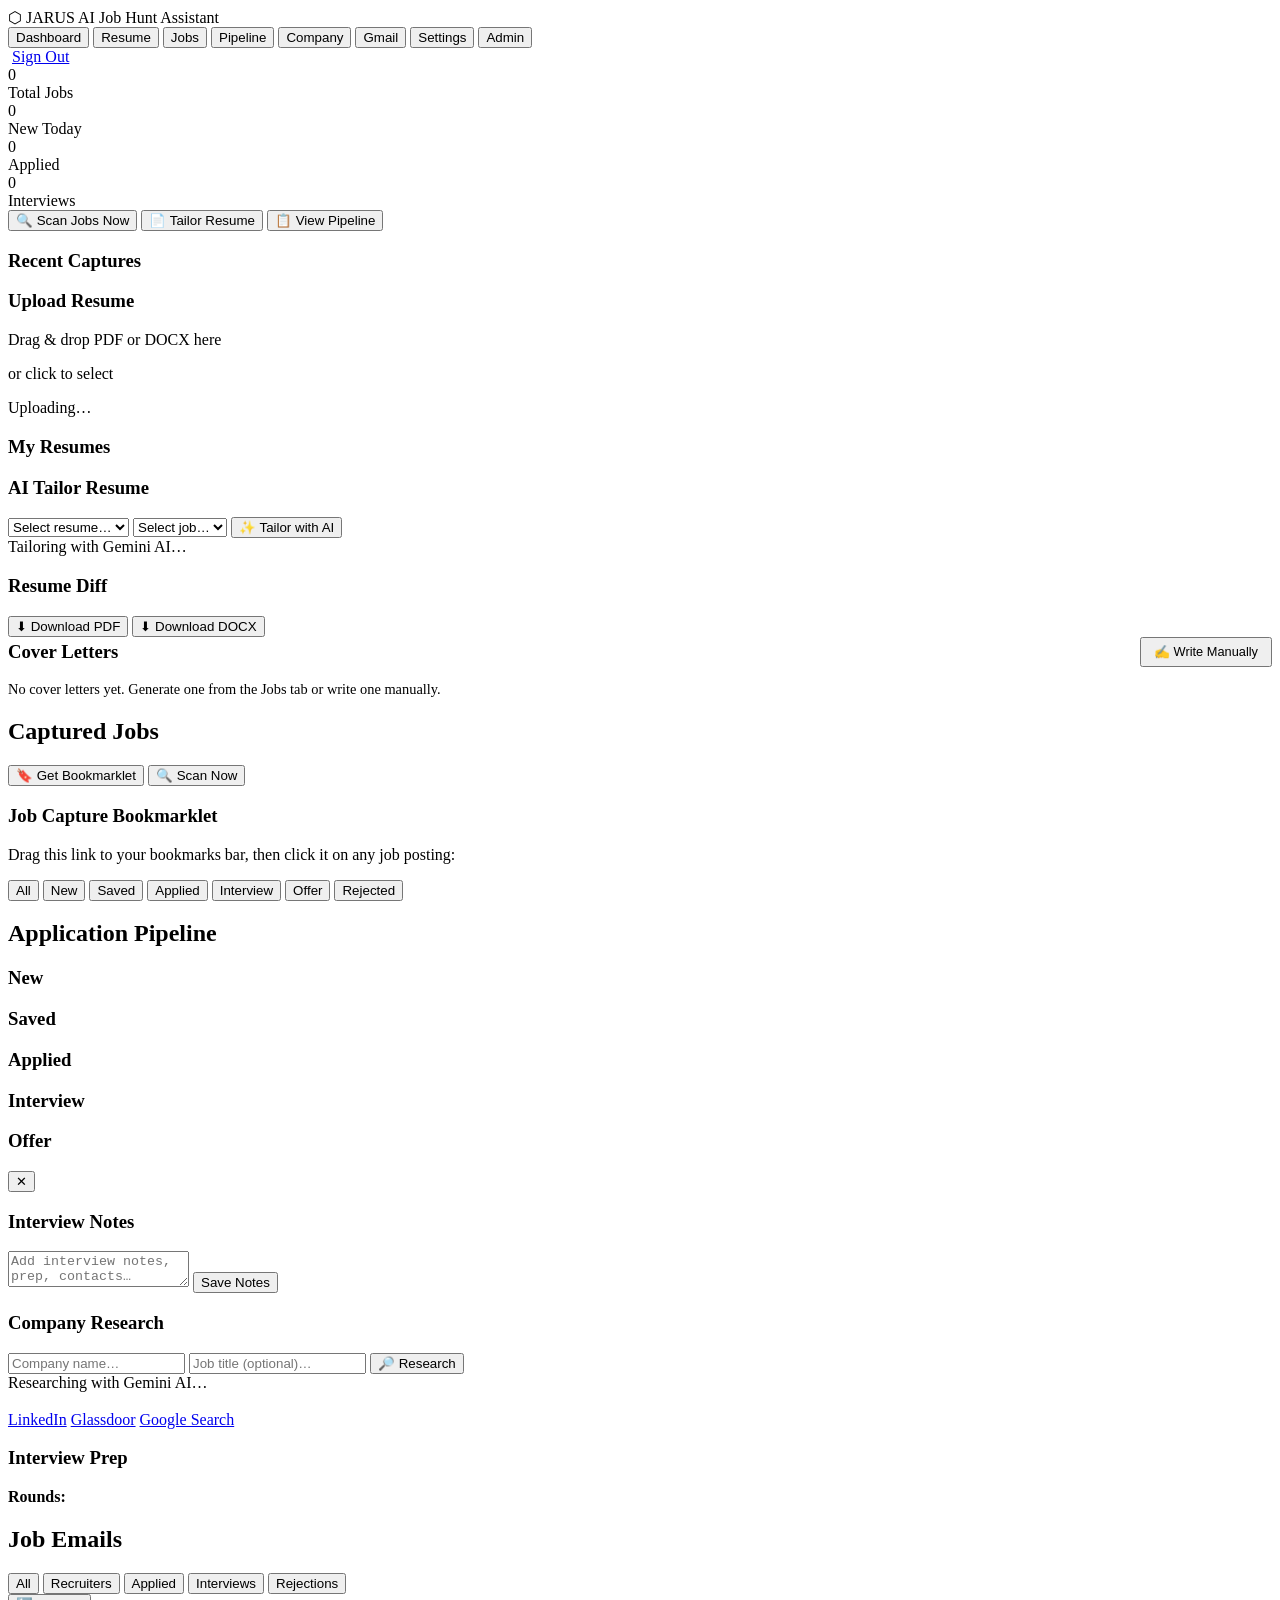
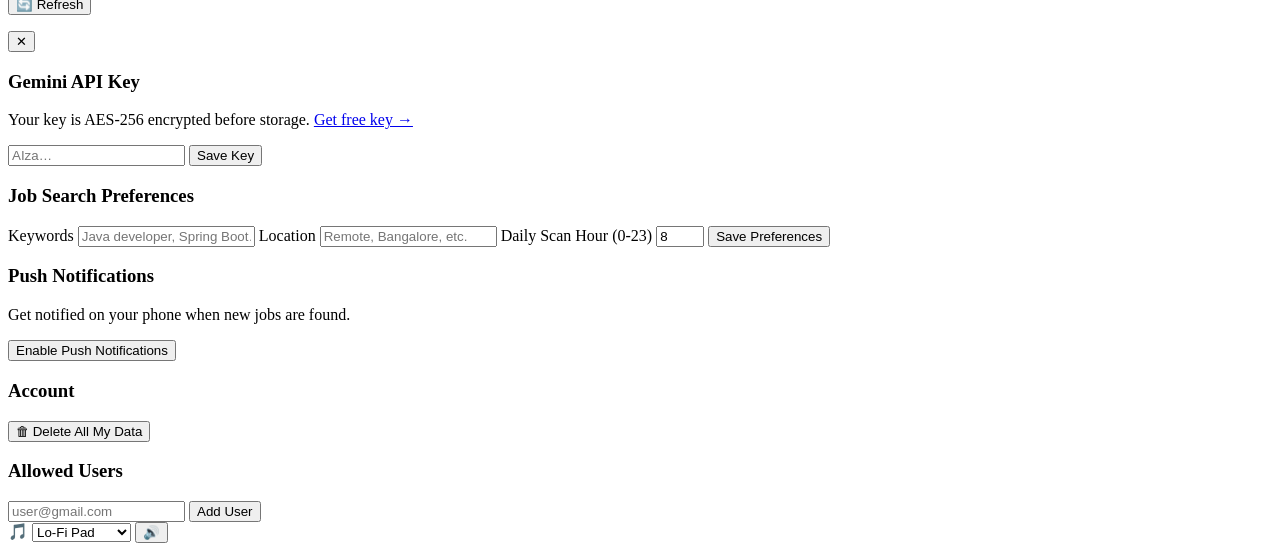
==== jarvis-ai/src/main/resources/static/index.html @ 55d123bb "feat: cover letter write/view/delete, Gemini key validation, admin user list, ambient music player" ====
<!DOCTYPE html>
<html lang="en">
<head>
  <meta charset="UTF-8"/>
  <meta name="viewport" content="width=device-width, initial-scale=1.0"/>
  <title>JARUS — AI Job Hunt Assistant</title>
  <link rel="manifest" href="/manifest.json"/>
  <link rel="stylesheet" href="/css/jarus.css"/>
  <meta name="theme-color" content="#060d1a"/>
</head>
<body>
  <header class="hud-header">
    <div class="brand">
      <span class="brand-icon">⬡</span>
      <span class="brand-name">JARUS</span>
      <span class="brand-sub">AI Job Hunt Assistant</span>
    </div>
    <nav class="tab-nav" id="tabNav">
      <button class="tab-btn active" data-tab="dashboard">Dashboard</button>
      <button class="tab-btn" data-tab="resume">Resume</button>
      <button class="tab-btn" data-tab="jobs">Jobs</button>
      <button class="tab-btn" data-tab="pipeline">Pipeline</button>
      <button class="tab-btn" data-tab="company">Company</button>
      <button class="tab-btn" data-tab="email">Gmail</button>
      <button class="tab-btn" data-tab="settings">Settings</button>
      <button class="tab-btn admin-only hidden" data-tab="admin">Admin</button>
    </nav>
    <div class="user-info" id="userInfo">
      <img id="userAvatar" src="" alt="" class="avatar"/>
      <span id="userName"></span>
      <a href="/logout" class="logout-btn">Sign Out</a>
    </div>
  </header>

  <main class="main-content">

    <!-- DASHBOARD TAB -->
    <section id="tab-dashboard" class="tab-panel active">
      <div class="stats-row">
        <div class="stat-card" id="statTotal"><div class="stat-num" id="numTotal">0</div><div class="stat-label">Total Jobs</div></div>
        <div class="stat-card accent" id="statNew"><div class="stat-num" id="numNew">0</div><div class="stat-label">New Today</div></div>
        <div class="stat-card" id="statApplied"><div class="stat-num" id="numApplied">0</div><div class="stat-label">Applied</div></div>
        <div class="stat-card" id="statInterview"><div class="stat-num" id="numInterview">0</div><div class="stat-label">Interviews</div></div>
      </div>
      <div class="dashboard-actions">
        <button class="btn-primary" onclick="App.scanJobs()">🔍 Scan Jobs Now</button>
        <button class="btn-secondary" onclick="App.switchTab('resume')">📄 Tailor Resume</button>
        <button class="btn-secondary" onclick="App.switchTab('pipeline')">📋 View Pipeline</button>
      </div>
      <div id="recentJobs" class="card">
        <h3>Recent Captures</h3>
        <div id="recentJobsList" class="job-list"></div>
      </div>
      <div id="scanResult" class="alert hidden"></div>
    </section>

    <!-- RESUME TAB -->
    <section id="tab-resume" class="tab-panel hidden">
      <div class="two-col">
        <div class="col">
          <div class="card">
            <h3>Upload Resume</h3>
            <div id="dropzone" class="dropzone">
              <p>Drag & drop PDF or DOCX here</p>
              <p class="hint">or click to select</p>
              <input type="file" id="resumeFile" accept=".pdf,.docx" hidden/>
            </div>
            <div id="uploadProgress" class="hidden">Uploading…</div>
          </div>
          <div class="card" id="resumeListCard">
            <h3>My Resumes</h3>
            <div id="resumeList"></div>
          </div>
        </div>
        <div class="col">
          <div class="card" id="tailorCard">
            <h3>AI Tailor Resume</h3>
            <select id="tailorResumeSelect" class="select-input"><option value="">Select resume…</option></select>
            <select id="tailorJobSelect" class="select-input"><option value="">Select job…</option></select>
            <button class="btn-primary" onclick="Resume.tailor()">✨ Tailor with AI</button>
            <div id="tailorProgress" class="hidden">Tailoring with Gemini AI…</div>
          </div>
          <div id="diffView" class="card hidden">
            <h3>Resume Diff</h3>
            <div id="diffContent"></div>
            <div class="download-row">
              <button class="btn-secondary" onclick="Resume.download('pdf')">⬇ Download PDF</button>
              <button class="btn-secondary" onclick="Resume.download('docx')">⬇ Download DOCX</button>
            </div>
          </div>
          <div class="card" id="coverLetterCard">
            <div style="display:flex;justify-content:space-between;align-items:center;margin-bottom:.75rem">
              <h3 style="margin:0">Cover Letters</h3>
              <button class="btn-secondary" style="font-size:.8rem;padding:.35rem .75rem" onclick="Resume.writeCoverLetter()">✍ Write Manually</button>
            </div>
            <div id="coverLetterList"><p style="color:var(--text-muted);font-size:.9rem">No cover letters yet. Generate one from the Jobs tab or write one manually.</p></div>
          </div>
        </div>
      </div>
    </section>

    <!-- JOBS TAB -->
    <section id="tab-jobs" class="tab-panel hidden">
      <div class="jobs-header">
        <h2>Captured Jobs</h2>
        <div class="jobs-actions">
          <button class="btn-primary" onclick="Jobs.showBookmarklet()">🔖 Get Bookmarklet</button>
          <button class="btn-secondary" onclick="App.scanJobs()">🔍 Scan Now</button>
        </div>
      </div>
      <div id="bookmarkletPanel" class="card hidden">
        <h3>Job Capture Bookmarklet</h3>
        <p>Drag this link to your bookmarks bar, then click it on any job posting:</p>
        <div id="bookmarkletCode" class="code-block"></div>
      </div>
      <div class="filter-row">
        <button class="filter-btn active" data-filter="ALL">All</button>
        <button class="filter-btn" data-filter="NEW">New</button>
        <button class="filter-btn" data-filter="SAVED">Saved</button>
        <button class="filter-btn" data-filter="APPLIED">Applied</button>
        <button class="filter-btn" data-filter="INTERVIEW">Interview</button>
        <button class="filter-btn" data-filter="OFFER">Offer</button>
        <button class="filter-btn" data-filter="REJECTED">Rejected</button>
      </div>
      <div id="jobGrid" class="job-grid"></div>
    </section>

    <!-- PIPELINE TAB -->
    <section id="tab-pipeline" class="tab-panel hidden">
      <h2>Application Pipeline</h2>
      <div class="kanban-board" id="kanbanBoard">
        <div class="kanban-col" data-status="NEW"><h3>New</h3><div class="kanban-cards" id="col-NEW"></div></div>
        <div class="kanban-col" data-status="SAVED"><h3>Saved</h3><div class="kanban-cards" id="col-SAVED"></div></div>
        <div class="kanban-col" data-status="APPLIED"><h3>Applied</h3><div class="kanban-cards" id="col-APPLIED"></div></div>
        <div class="kanban-col" data-status="INTERVIEW"><h3>Interview</h3><div class="kanban-cards" id="col-INTERVIEW"></div></div>
        <div class="kanban-col" data-status="OFFER"><h3>Offer</h3><div class="kanban-cards" id="col-OFFER"></div></div>
      </div>
      <div id="notesPanel" class="side-panel hidden">
        <button class="close-btn" onclick="Pipeline.closeNotes()">✕</button>
        <h3 id="notesPanelTitle">Interview Notes</h3>
        <textarea id="notesTextarea" class="notes-input" placeholder="Add interview notes, prep, contacts…"></textarea>
        <button class="btn-primary" onclick="Pipeline.saveNotes()">Save Notes</button>
      </div>
    </section>

    <!-- COMPANY TAB -->
    <section id="tab-company" class="tab-panel hidden">
      <div class="card">
        <h3>Company Research</h3>
        <div class="input-row">
          <input id="companyInput" type="text" class="text-input" placeholder="Company name…"/>
          <input id="companyJobTitle" type="text" class="text-input" placeholder="Job title (optional)…"/>
          <button class="btn-primary" onclick="Company.research()">🔎 Research</button>
        </div>
        <div id="companyProgress" class="hidden">Researching with Gemini AI…</div>
      </div>
      <div id="companyResult" class="hidden">
        <div class="card"><h3 id="companyName"></h3><p id="companyOverview"></p>
          <div class="link-row">
            <a id="linkedInLink" href="#" target="_blank" class="ext-link">LinkedIn</a>
            <a id="glassdoorLink" href="#" target="_blank" class="ext-link">Glassdoor</a>
            <a id="googleLink" href="#" target="_blank" class="ext-link">Google Search</a>
          </div>
        </div>
        <div class="card">
          <h3>Interview Prep</h3>
          <p><strong>Rounds:</strong> <span id="interviewRounds"></span></p>
          <ul id="interviewQuestions" class="question-list"></ul>
          <div class="tips-box"><p id="interviewTips"></p></div>
        </div>
      </div>
    </section>

    <!-- EMAIL TAB -->
    <section id="tab-email" class="tab-panel hidden">
      <h2>Job Emails</h2>
      <div class="filter-row">
        <button class="filter-btn active" data-filter="ALL">All</button>
        <button class="filter-btn" data-filter="RECRUITER">Recruiters</button>
        <button class="filter-btn" data-filter="APPLIED">Applied</button>
        <button class="filter-btn" data-filter="INTERVIEW">Interviews</button>
        <button class="filter-btn" data-filter="REJECTION">Rejections</button>
      </div>
      <button class="btn-secondary" style="margin-bottom:1rem" onclick="Email.load()">🔄 Refresh</button>
      <div id="emailList" class="email-list"></div>
      <div id="threadPanel" class="side-panel hidden">
        <button class="close-btn" onclick="Email.closeThread()">✕</button>
        <h3 id="threadSubject"></h3>
        <div id="threadMessages"></div>
      </div>
    </section>

    <!-- SETTINGS TAB -->
    <section id="tab-settings" class="tab-panel hidden">
      <div class="two-col">
        <div class="col">
          <div class="card">
            <h3>Gemini API Key</h3>
            <p class="hint">Your key is AES-256 encrypted before storage. <a href="https://ai.google.dev/" target="_blank">Get free key →</a></p>
            <input type="password" id="geminiKeyInput" class="text-input" placeholder="AIza…"/>
            <button class="btn-primary" onclick="Settings.saveKey()">Save Key</button>
            <span id="keyStatus" class="key-status"></span>
          </div>
          <div class="card">
            <h3>Job Search Preferences</h3>
            <label>Keywords</label>
            <input type="text" id="jobKeywords" class="text-input" placeholder="Java developer, Spring Boot…"/>
            <label>Location</label>
            <input type="text" id="jobLocation" class="text-input" placeholder="Remote, Bangalore, etc."/>
            <label>Daily Scan Hour (0-23)</label>
            <input type="number" id="scanHour" class="text-input" min="0" max="23" value="8"/>
            <button class="btn-primary" onclick="Settings.save()">Save Preferences</button>
          </div>
        </div>
        <div class="col">
          <div class="card">
            <h3>Push Notifications</h3>
            <p class="hint">Get notified on your phone when new jobs are found.</p>
            <button class="btn-secondary" onclick="Settings.subscribePush()">Enable Push Notifications</button>
            <span id="pushStatus"></span>
          </div>
          <div class="card danger-zone">
            <h3>Account</h3>
            <button class="btn-danger" onclick="Settings.deleteAccount()">🗑 Delete All My Data</button>
          </div>
        </div>
      </div>
    </section>

    <!-- ADMIN TAB -->
    <section id="tab-admin" class="tab-panel hidden">
      <div class="card">
        <h3>Allowed Users</h3>
        <div class="input-row">
          <input type="email" id="newUserEmail" class="text-input" placeholder="user@gmail.com"/>
          <button class="btn-primary" onclick="Admin.addUser()">Add User</button>
        </div>
        <div id="adminUserList"></div>
      </div>
    </section>

  </main>

  <!-- Music Player Widget -->
  <div id="musicWidget" class="music-widget hidden" aria-label="Ambient music controls">
    <span class="music-label">🎵</span>
    <select id="musicTrackSel" title="Select ambient track">
      <option value="lofi">Lo&#x2011;Fi Pad</option>
      <option value="drone">Focus Drone</option>
      <option value="rain">Rain</option>
    </select>
    <button id="musicMuteBtn" title="Mute/unmute">🔊</button>
  </div>

  <script src="/js/main.js?v=3"></script>
  <script src="/js/resume.js?v=3"></script>
  <script src="/js/jobs.js?v=3"></script>
  <script src="/js/pipeline.js?v=3"></script>
  <script src="/js/email.js?v=3"></script>
  <script src="/js/settings.js?v=3"></script>
  <script src="/js/music.js?v=3"></script>
</body>
</html>
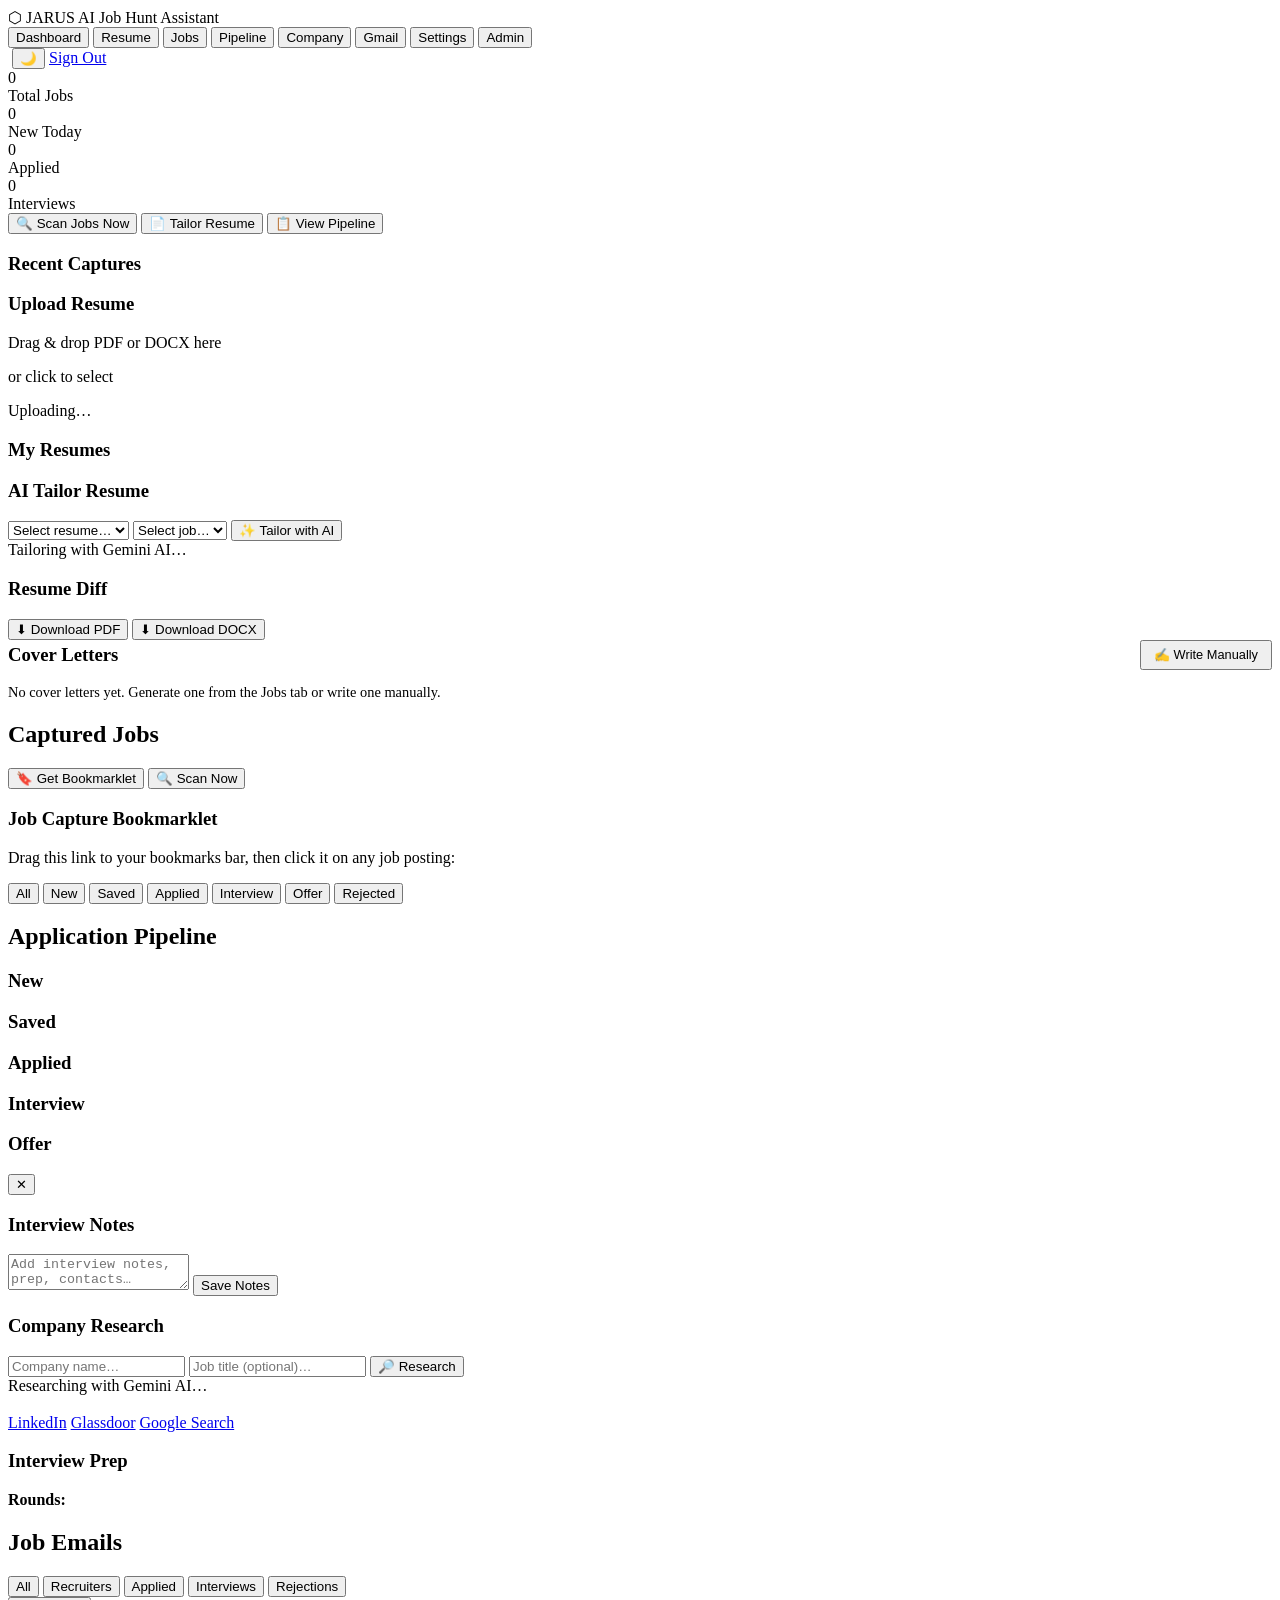
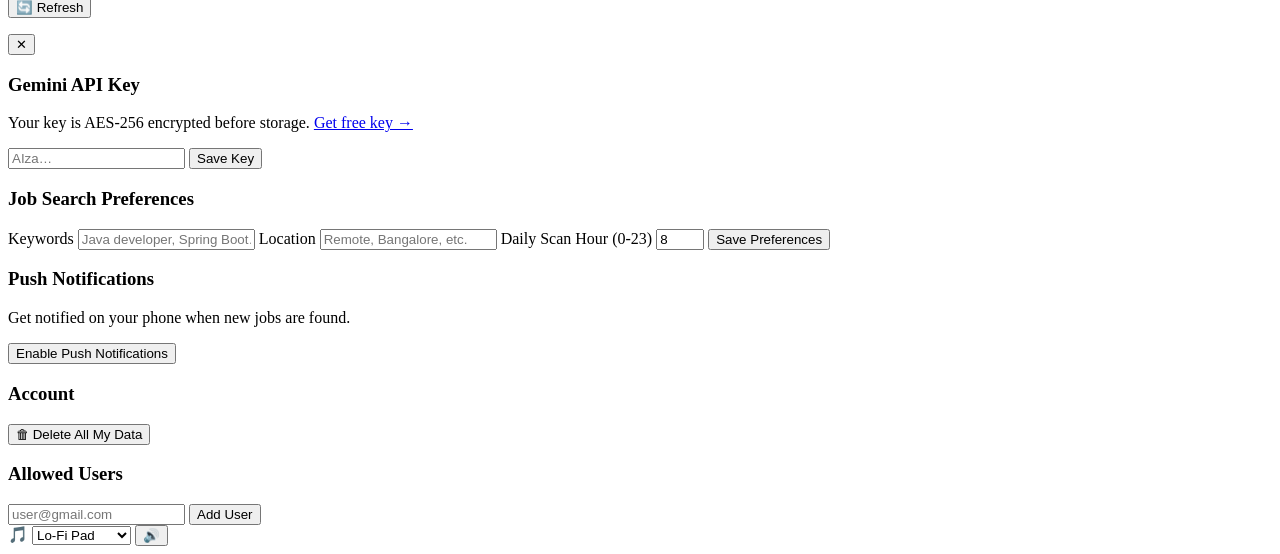
==== commit 9c46e814: "feat: add light/dark theme toggle; regenerate docs PDF with UI button reference (Section 8)" ====
--- a/jarvis-ai/src/main/resources/static/index.html
+++ b/jarvis-ai/src/main/resources/static/index.html
@@ -28,6 +28,7 @@
     <div class="user-info" id="userInfo">
       <img id="userAvatar" src="" alt="" class="avatar"/>
       <span id="userName"></span>
+      <button id="themeToggleBtn" class="theme-toggle-btn" onclick="Theme.toggle()" title="Toggle light / dark mode">🌙</button>
       <a href="/logout" class="logout-btn">Sign Out</a>
     </div>
   </header>
@@ -252,12 +253,12 @@
     <button id="musicMuteBtn" title="Mute/unmute">🔊</button>
   </div>
 
-  <script src="/js/main.js?v=3"></script>
-  <script src="/js/resume.js?v=3"></script>
-  <script src="/js/jobs.js?v=3"></script>
-  <script src="/js/pipeline.js?v=3"></script>
-  <script src="/js/email.js?v=3"></script>
-  <script src="/js/settings.js?v=3"></script>
-  <script src="/js/music.js?v=3"></script>
+  <script src="/js/main.js?v=4"></script>
+  <script src="/js/resume.js?v=4"></script>
+  <script src="/js/jobs.js?v=4"></script>
+  <script src="/js/pipeline.js?v=4"></script>
+  <script src="/js/email.js?v=4"></script>
+  <script src="/js/settings.js?v=4"></script>
+  <script src="/js/music.js?v=4"></script>
 </body>
 </html>
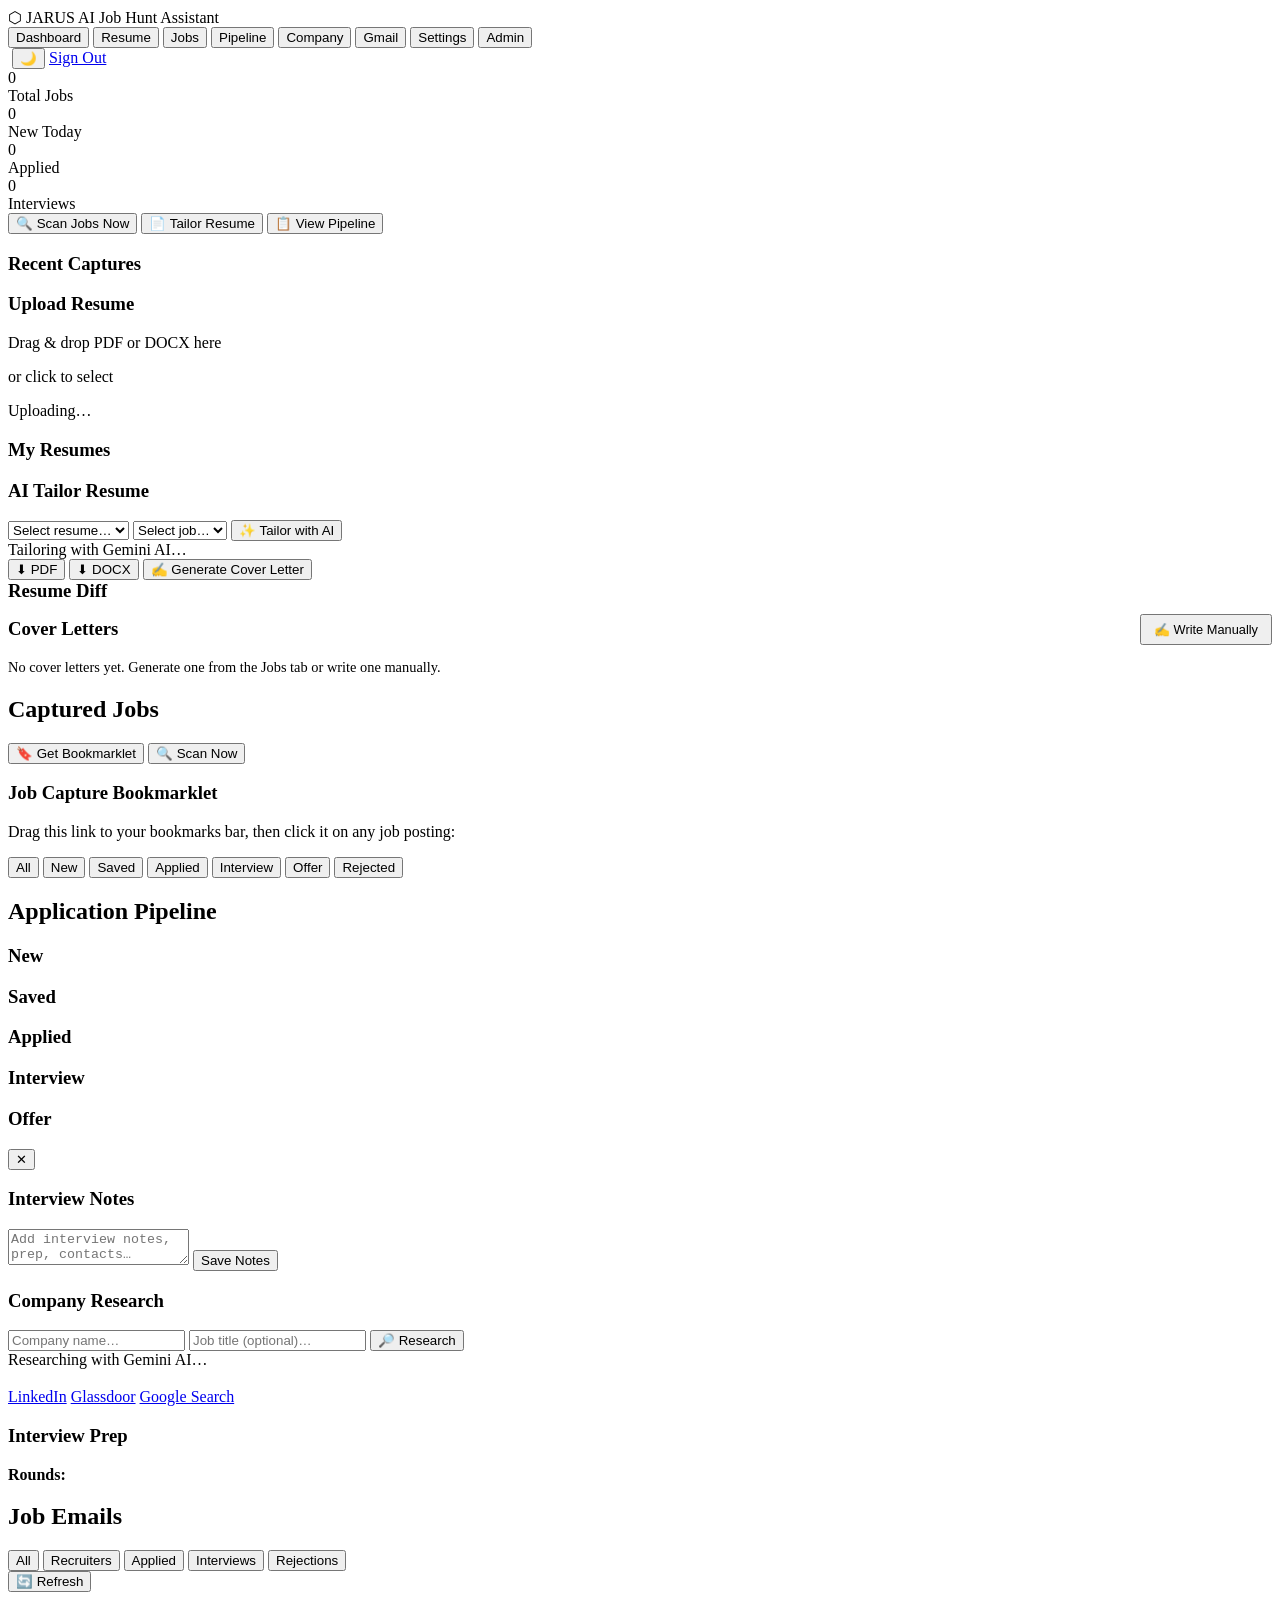
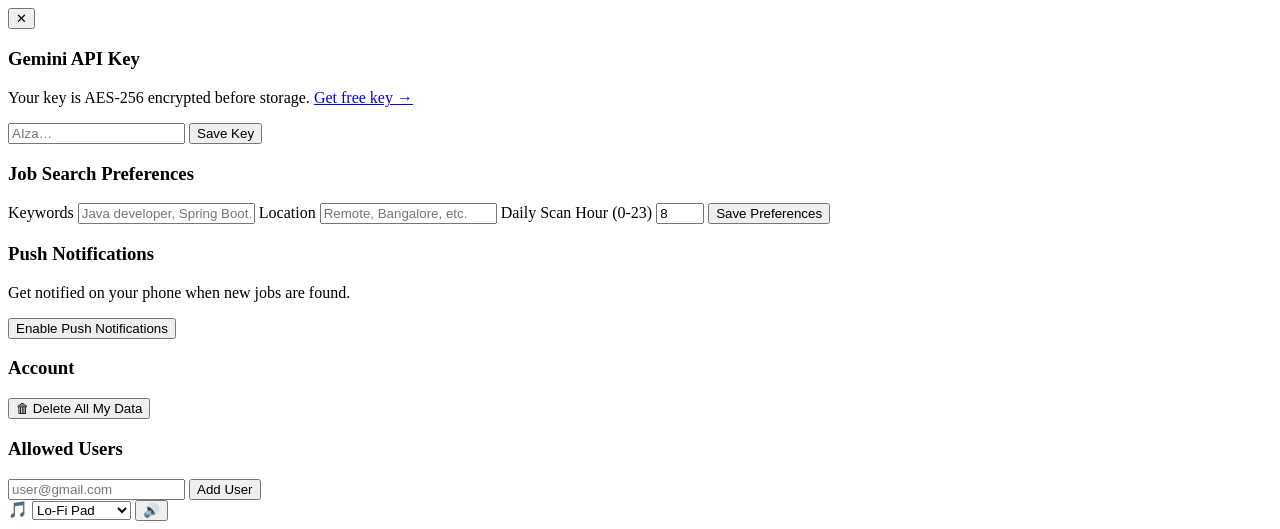
==== commit 32f5d7ce: "feat: improve tailor resume UX — spinner, summary, score bar, collapsible diff, generate cover lette" ====
--- a/jarvis-ai/src/main/resources/static/index.html
+++ b/jarvis-ai/src/main/resources/static/index.html
@@ -79,15 +79,26 @@
             <select id="tailorResumeSelect" class="select-input"><option value="">Select resume…</option></select>
             <select id="tailorJobSelect" class="select-input"><option value="">Select job…</option></select>
             <button class="btn-primary" onclick="Resume.tailor()">✨ Tailor with AI</button>
-            <div id="tailorProgress" class="hidden">Tailoring with Gemini AI…</div>
+            <div id="tailorProgress" class="tailor-progress hidden">
+              <span class="tailor-spinner"></span>
+              <span id="tailorProgressMsg">Tailoring with Gemini AI…</span>
+            </div>
+          </div>
+          <div id="tailorSummary" class="card hidden">
+            <div id="tailorScoreBar"></div>
+            <div id="tailorChangesList"></div>
+            <div class="download-row">
+              <button class="btn-secondary" onclick="Resume.download('pdf')">⬇ PDF</button>
+              <button class="btn-secondary" onclick="Resume.download('docx')">⬇ DOCX</button>
+              <button class="btn-primary" id="genCoverFromTailor" onclick="Resume.genCoverFromTailor()" style="margin-left:auto">✍ Generate Cover Letter</button>
+            </div>
           </div>
           <div id="diffView" class="card hidden">
-            <h3>Resume Diff</h3>
+            <div style="display:flex;justify-content:space-between;align-items:center;margin-bottom:.75rem">
+              <h3 style="margin:0">Resume Diff</h3>
+              <span id="diffCount" class="badge" style="background:var(--accent-glow);color:var(--accent);border:1px solid var(--accent-border);padding:.15rem .55rem;border-radius:4px;font-size:.78rem"></span>
+            </div>
             <div id="diffContent"></div>
-            <div class="download-row">
-              <button class="btn-secondary" onclick="Resume.download('pdf')">⬇ Download PDF</button>
-              <button class="btn-secondary" onclick="Resume.download('docx')">⬇ Download DOCX</button>
-            </div>
           </div>
           <div class="card" id="coverLetterCard">
             <div style="display:flex;justify-content:space-between;align-items:center;margin-bottom:.75rem">
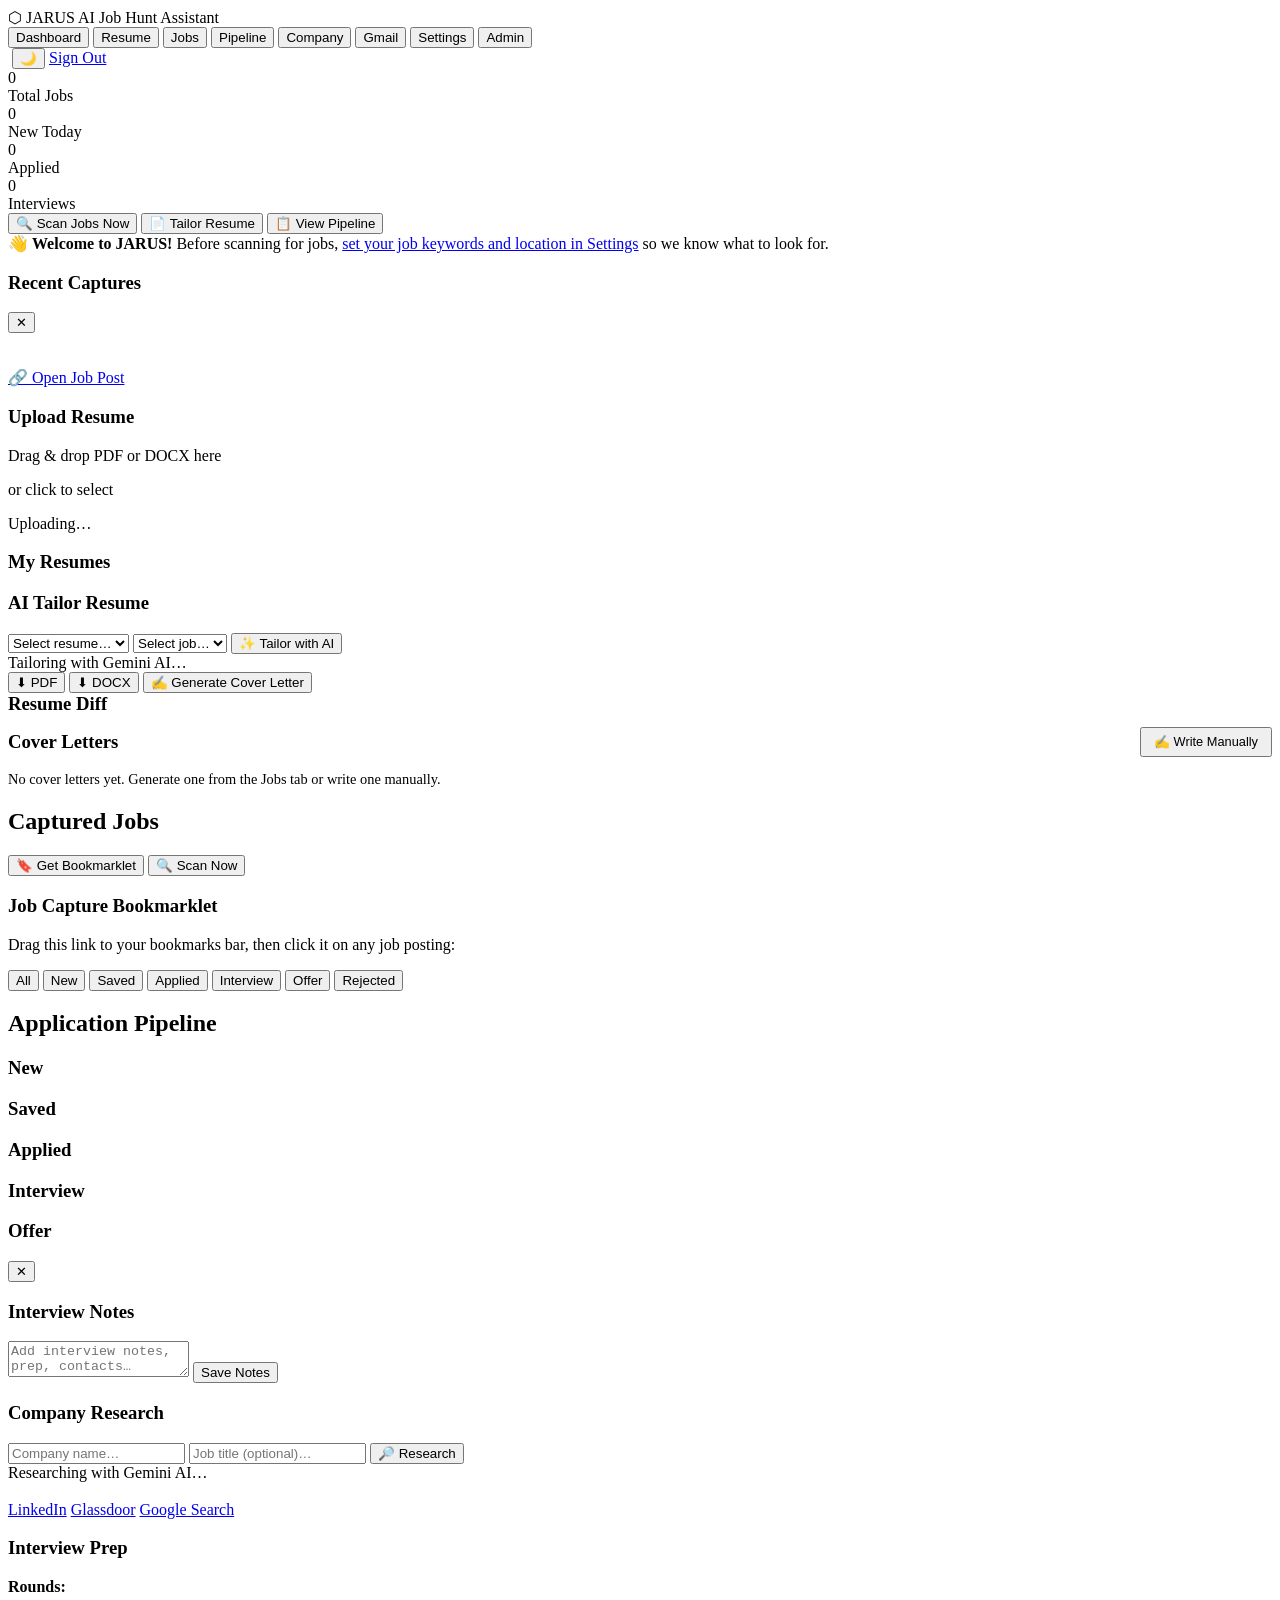
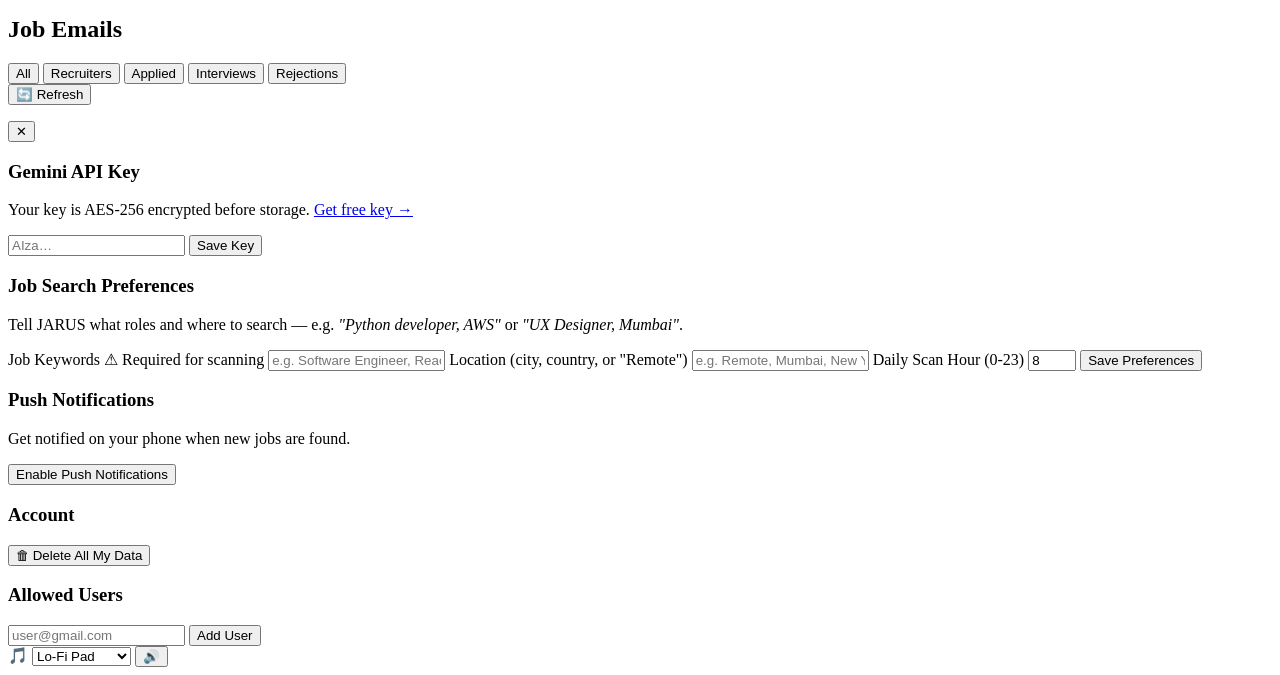
==== commit 5882860b: "feat: clickable job cards with detail panel + smart Scan Now (onboarding banner, redirect to Setting" ====
--- a/jarvis-ai/src/main/resources/static/index.html
+++ b/jarvis-ai/src/main/resources/static/index.html
@@ -48,11 +48,24 @@
         <button class="btn-secondary" onclick="App.switchTab('resume')">📄 Tailor Resume</button>
         <button class="btn-secondary" onclick="App.switchTab('pipeline')">📋 View Pipeline</button>
       </div>
+      <div id="scanResult" class="scan-toast hidden"></div>
+      <!-- Onboarding banner: shown only when user has no keywords configured -->
+      <div id="setupBanner" class="setup-banner hidden">
+        👋 <strong>Welcome to JARUS!</strong> Before scanning for jobs, <a href="#" onclick="App.switchTab('settings');return false;">set your job keywords and location in Settings</a> so we know what to look for.
+      </div>
       <div id="recentJobs" class="card">
         <h3>Recent Captures</h3>
         <div id="recentJobsList" class="job-list"></div>
       </div>
-      <div id="scanResult" class="alert hidden"></div>
+      <!-- Job detail side panel -->
+      <div id="jobDetailPanel" class="side-panel hidden">
+        <button class="close-btn" onclick="App.closeJobDetail()">✕</button>
+        <h3 id="jdTitle" style="margin-bottom:.25rem"></h3>
+        <div id="jdMeta" style="font-size:.85rem;color:var(--text-muted);margin-bottom:.75rem"></div>
+        <div id="jdSkills" style="margin-bottom:.75rem"></div>
+        <div id="jdDesc" style="font-size:.88rem;line-height:1.6;white-space:pre-wrap;max-height:55vh;overflow-y:auto"></div>
+        <a id="jdLink" href="#" target="_blank" rel="noopener" class="btn-primary" style="display:inline-block;margin-top:1rem">🔗 Open Job Post</a>
+      </div>
     </section>
 
     <!-- RESUME TAB -->
@@ -215,10 +228,11 @@
           </div>
           <div class="card">
             <h3>Job Search Preferences</h3>
-            <label>Keywords</label>
-            <input type="text" id="jobKeywords" class="text-input" placeholder="Java developer, Spring Boot…"/>
-            <label>Location</label>
-            <input type="text" id="jobLocation" class="text-input" placeholder="Remote, Bangalore, etc."/>
+            <p class="hint">Tell JARUS what roles and where to search — e.g. <em>"Python developer, AWS"</em> or <em>"UX Designer, Mumbai"</em>.</p>
+            <label>Job Keywords <span id="kwRequired" class="setup-required hidden">⚠ Required for scanning</span></label>
+            <input type="text" id="jobKeywords" class="text-input" placeholder="e.g. Software Engineer, React, Node.js…"/>
+            <label>Location <span class="hint">(city, country, or "Remote")</span></label>
+            <input type="text" id="jobLocation" class="text-input" placeholder="e.g. Remote, Mumbai, New York…"/>
             <label>Daily Scan Hour (0-23)</label>
             <input type="number" id="scanHour" class="text-input" min="0" max="23" value="8"/>
             <button class="btn-primary" onclick="Settings.save()">Save Preferences</button>
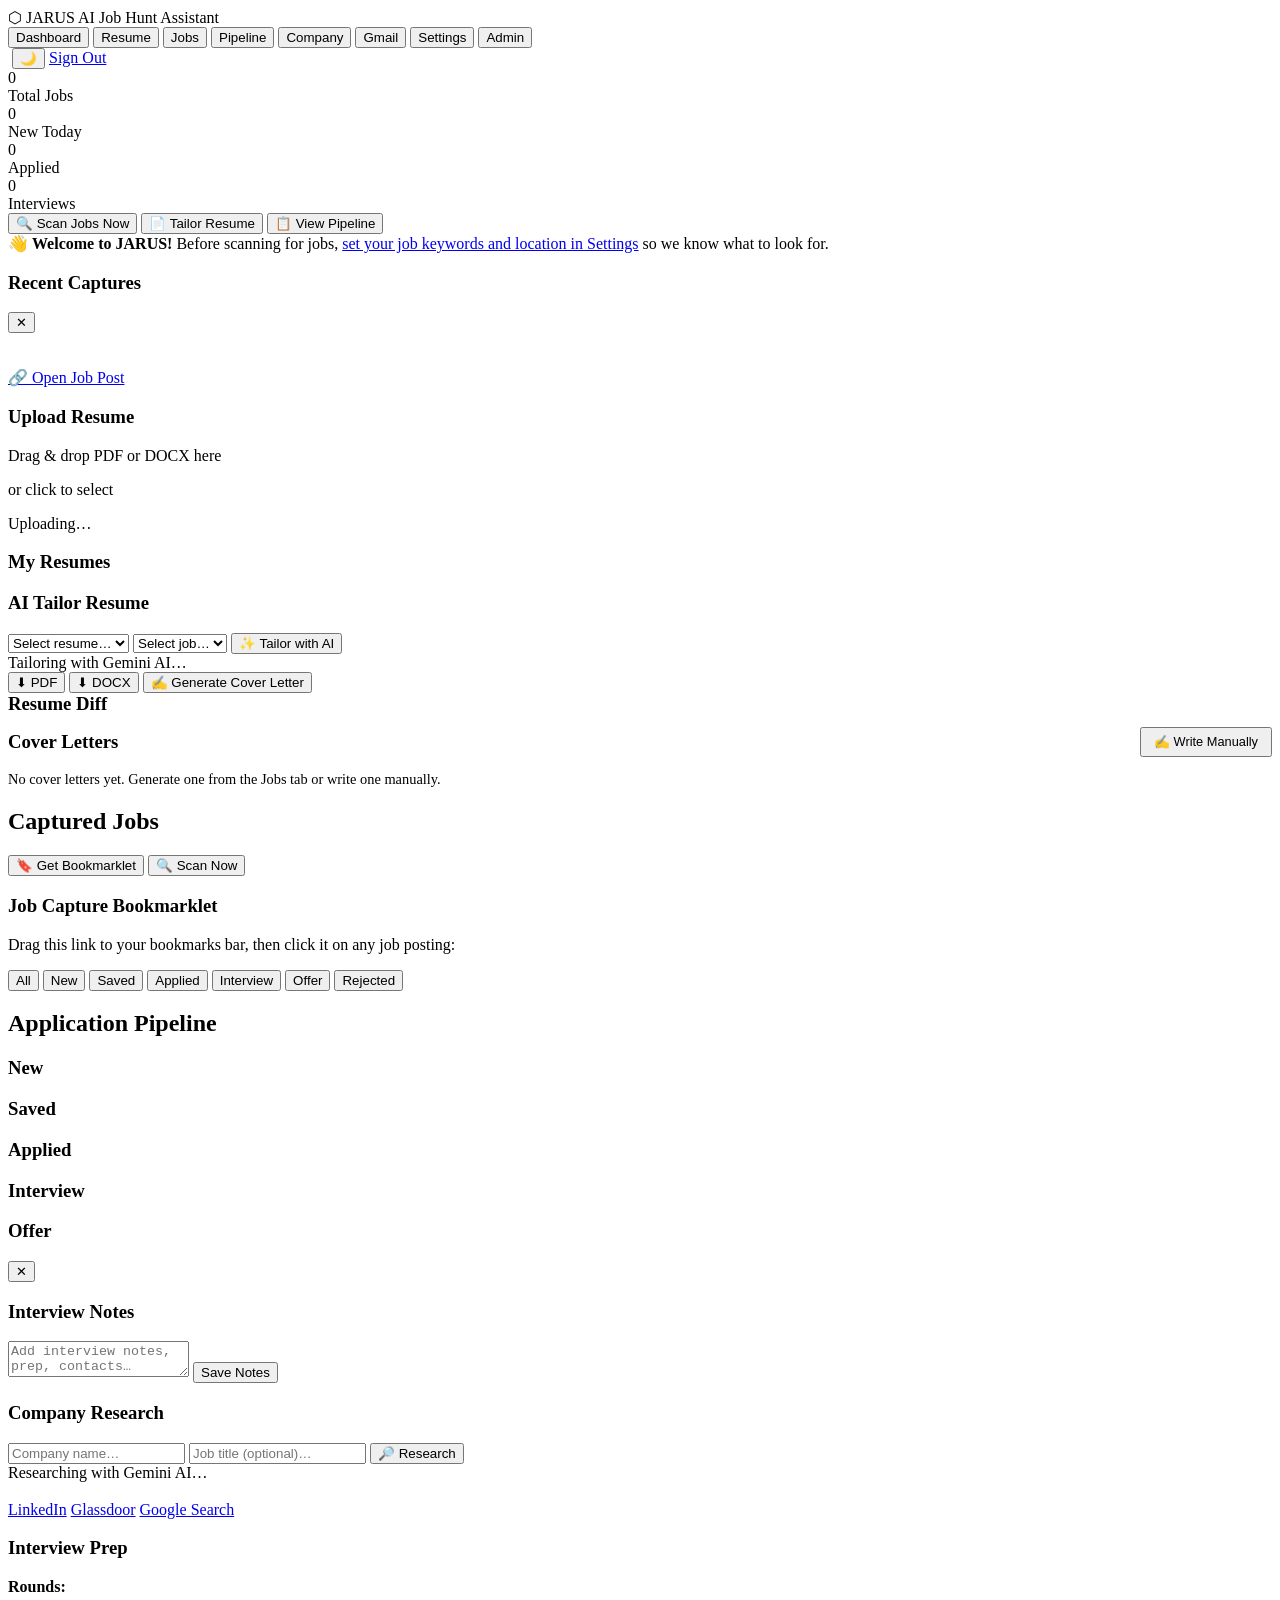
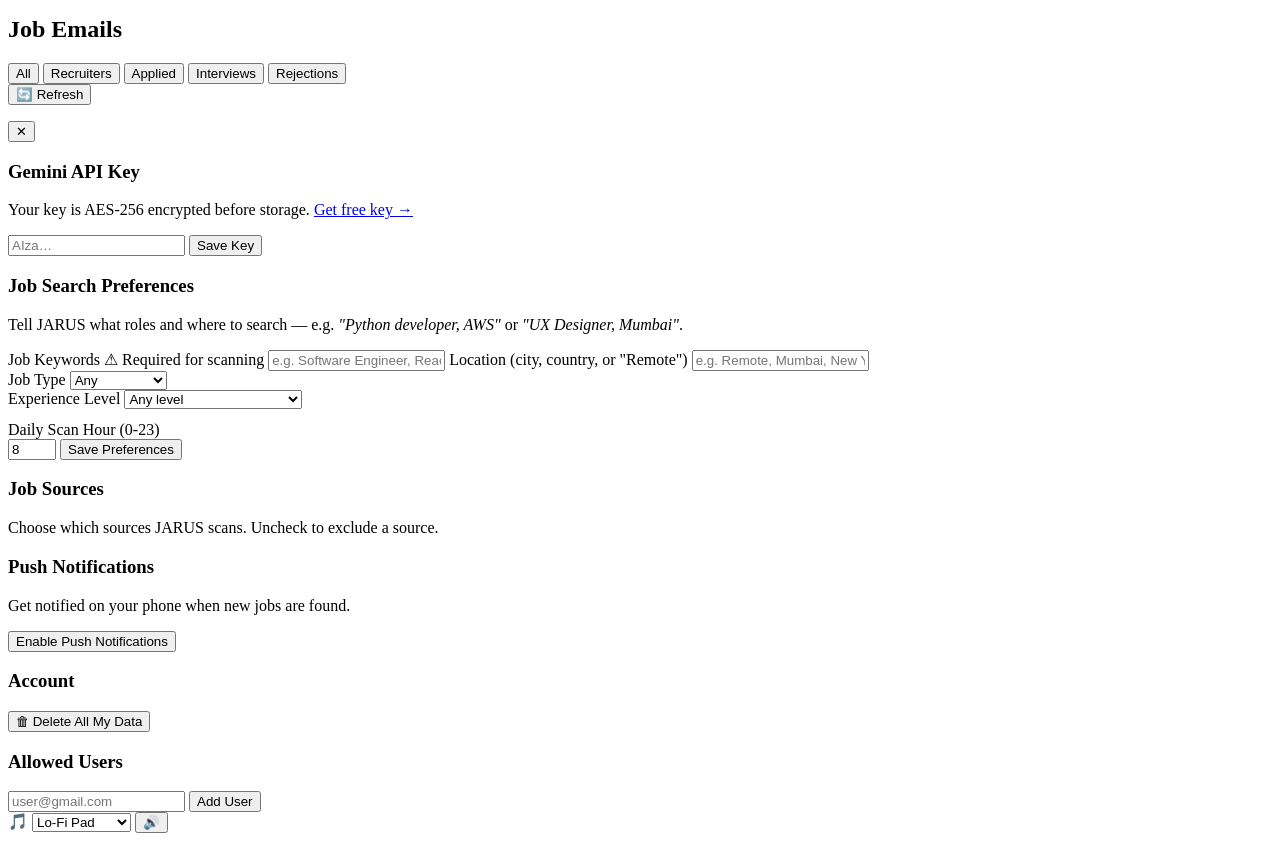
==== commit d9c505de: "feat: configurable job scan - job type, experience level, per-user sources; add Remotive, TheMuse, G" ====
--- a/jarvis-ai/src/main/resources/static/index.html
+++ b/jarvis-ai/src/main/resources/static/index.html
@@ -233,9 +233,36 @@
             <input type="text" id="jobKeywords" class="text-input" placeholder="e.g. Software Engineer, React, Node.js…"/>
             <label>Location <span class="hint">(city, country, or "Remote")</span></label>
             <input type="text" id="jobLocation" class="text-input" placeholder="e.g. Remote, Mumbai, New York…"/>
-            <label>Daily Scan Hour (0-23)</label>
+            <div class="prefs-row">
+              <div class="prefs-col">
+                <label>Job Type</label>
+                <select id="jobType" class="select-input">
+                  <option value="ANY">Any</option>
+                  <option value="REMOTE">Remote only</option>
+                  <option value="HYBRID">Hybrid only</option>
+                  <option value="ONSITE">On-site only</option>
+                </select>
+              </div>
+              <div class="prefs-col">
+                <label>Experience Level</label>
+                <select id="experienceLevel" class="select-input">
+                  <option value="ANY">Any level</option>
+                  <option value="ENTRY">Entry / Fresher (0-2 yrs)</option>
+                  <option value="MID">Mid-level (2-5 yrs)</option>
+                  <option value="SENIOR">Senior (5+ yrs)</option>
+                  <option value="LEAD">Lead / Principal / Manager</option>
+                </select>
+              </div>
+            </div>
+            <label style="margin-top:.75rem;display:block">Daily Scan Hour (0-23)</label>
             <input type="number" id="scanHour" class="text-input" min="0" max="23" value="8"/>
             <button class="btn-primary" onclick="Settings.save()">Save Preferences</button>
+          </div>
+          <div class="card">
+            <h3>Job Sources</h3>
+            <p class="hint">Choose which sources JARUS scans. Uncheck to exclude a source.</p>
+            <div id="sourcesChecklist" class="sources-list"></div>
+            <p id="sourcesNote" class="hint" style="margin-top:.5rem"></p>
           </div>
         </div>
         <div class="col">
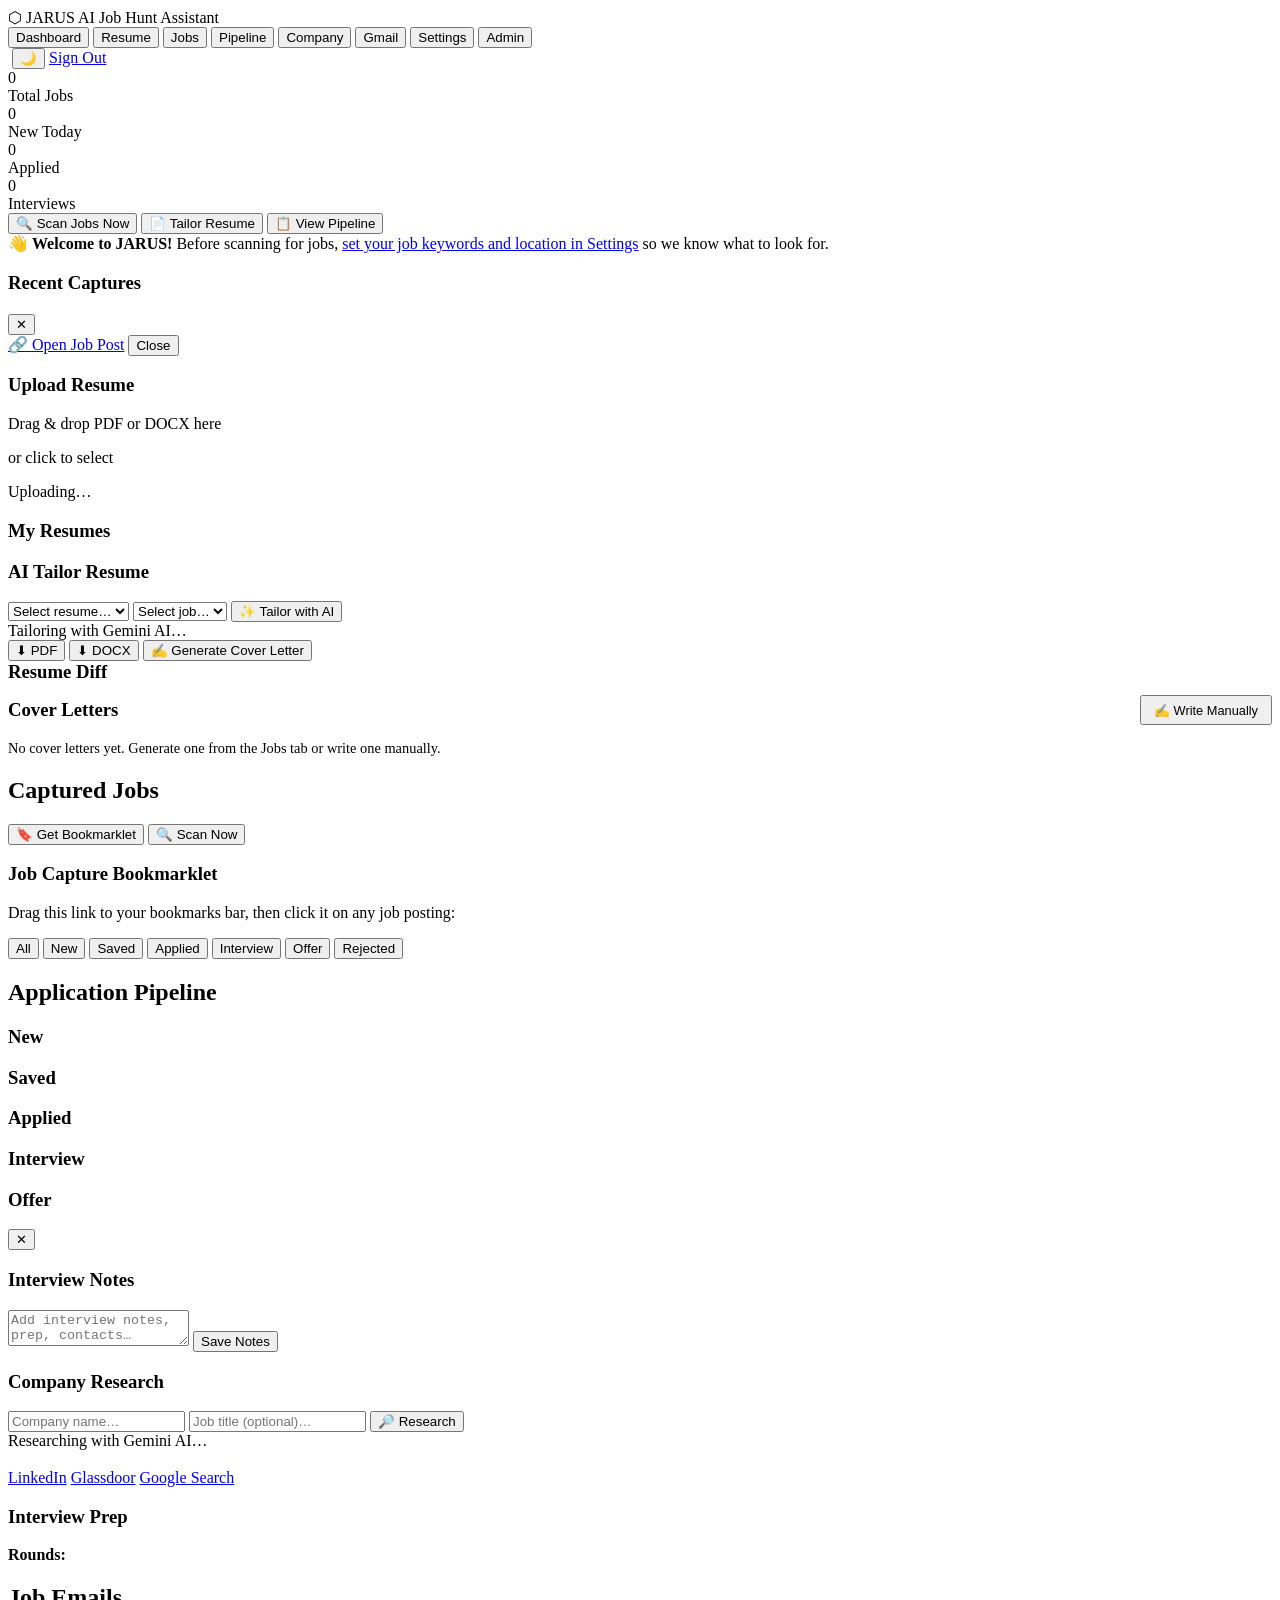
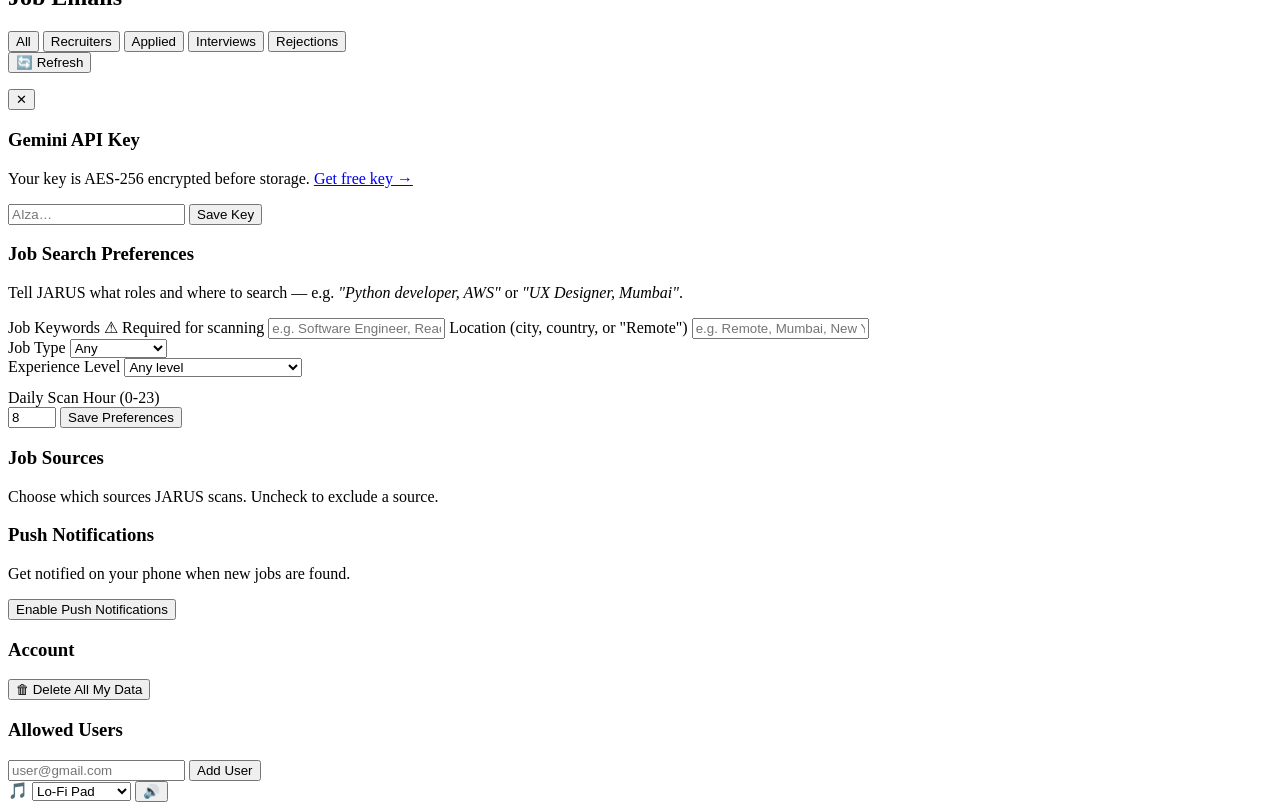
==== commit c966b6fb: "feat: job detail full-screen modal with formatted HTML description (sections + bullets)" ====
--- a/jarvis-ai/src/main/resources/static/index.html
+++ b/jarvis-ai/src/main/resources/static/index.html
@@ -57,14 +57,25 @@
         <h3>Recent Captures</h3>
         <div id="recentJobsList" class="job-list"></div>
       </div>
-      <!-- Job detail side panel -->
-      <div id="jobDetailPanel" class="side-panel hidden">
-        <button class="close-btn" onclick="App.closeJobDetail()">✕</button>
-        <h3 id="jdTitle" style="margin-bottom:.25rem"></h3>
-        <div id="jdMeta" style="font-size:.85rem;color:var(--text-muted);margin-bottom:.75rem"></div>
-        <div id="jdSkills" style="margin-bottom:.75rem"></div>
-        <div id="jdDesc" style="font-size:.88rem;line-height:1.6;white-space:pre-wrap;max-height:55vh;overflow-y:auto"></div>
-        <a id="jdLink" href="#" target="_blank" rel="noopener" class="btn-primary" style="display:inline-block;margin-top:1rem">🔗 Open Job Post</a>
+      <!-- Job detail modal -->
+      <div id="jobModal" class="job-modal-overlay hidden" onclick="if(event.target===this)App.closeJobDetail()">
+        <div class="job-modal-box">
+          <div class="job-modal-header">
+            <div>
+              <h2 id="jdTitle" class="job-modal-title"></h2>
+              <div id="jdMeta" class="job-modal-meta"></div>
+            </div>
+            <button class="job-modal-close" onclick="App.closeJobDetail()">✕</button>
+          </div>
+          <div id="jdSkills" class="job-modal-skills"></div>
+          <div class="job-modal-body">
+            <div id="jdDesc" class="job-modal-desc"></div>
+          </div>
+          <div class="job-modal-footer">
+            <a id="jdLink" href="#" target="_blank" rel="noopener" class="btn-primary">🔗 Open Job Post</a>
+            <button class="btn-secondary" onclick="App.closeJobDetail()">Close</button>
+          </div>
+        </div>
       </div>
     </section>
 
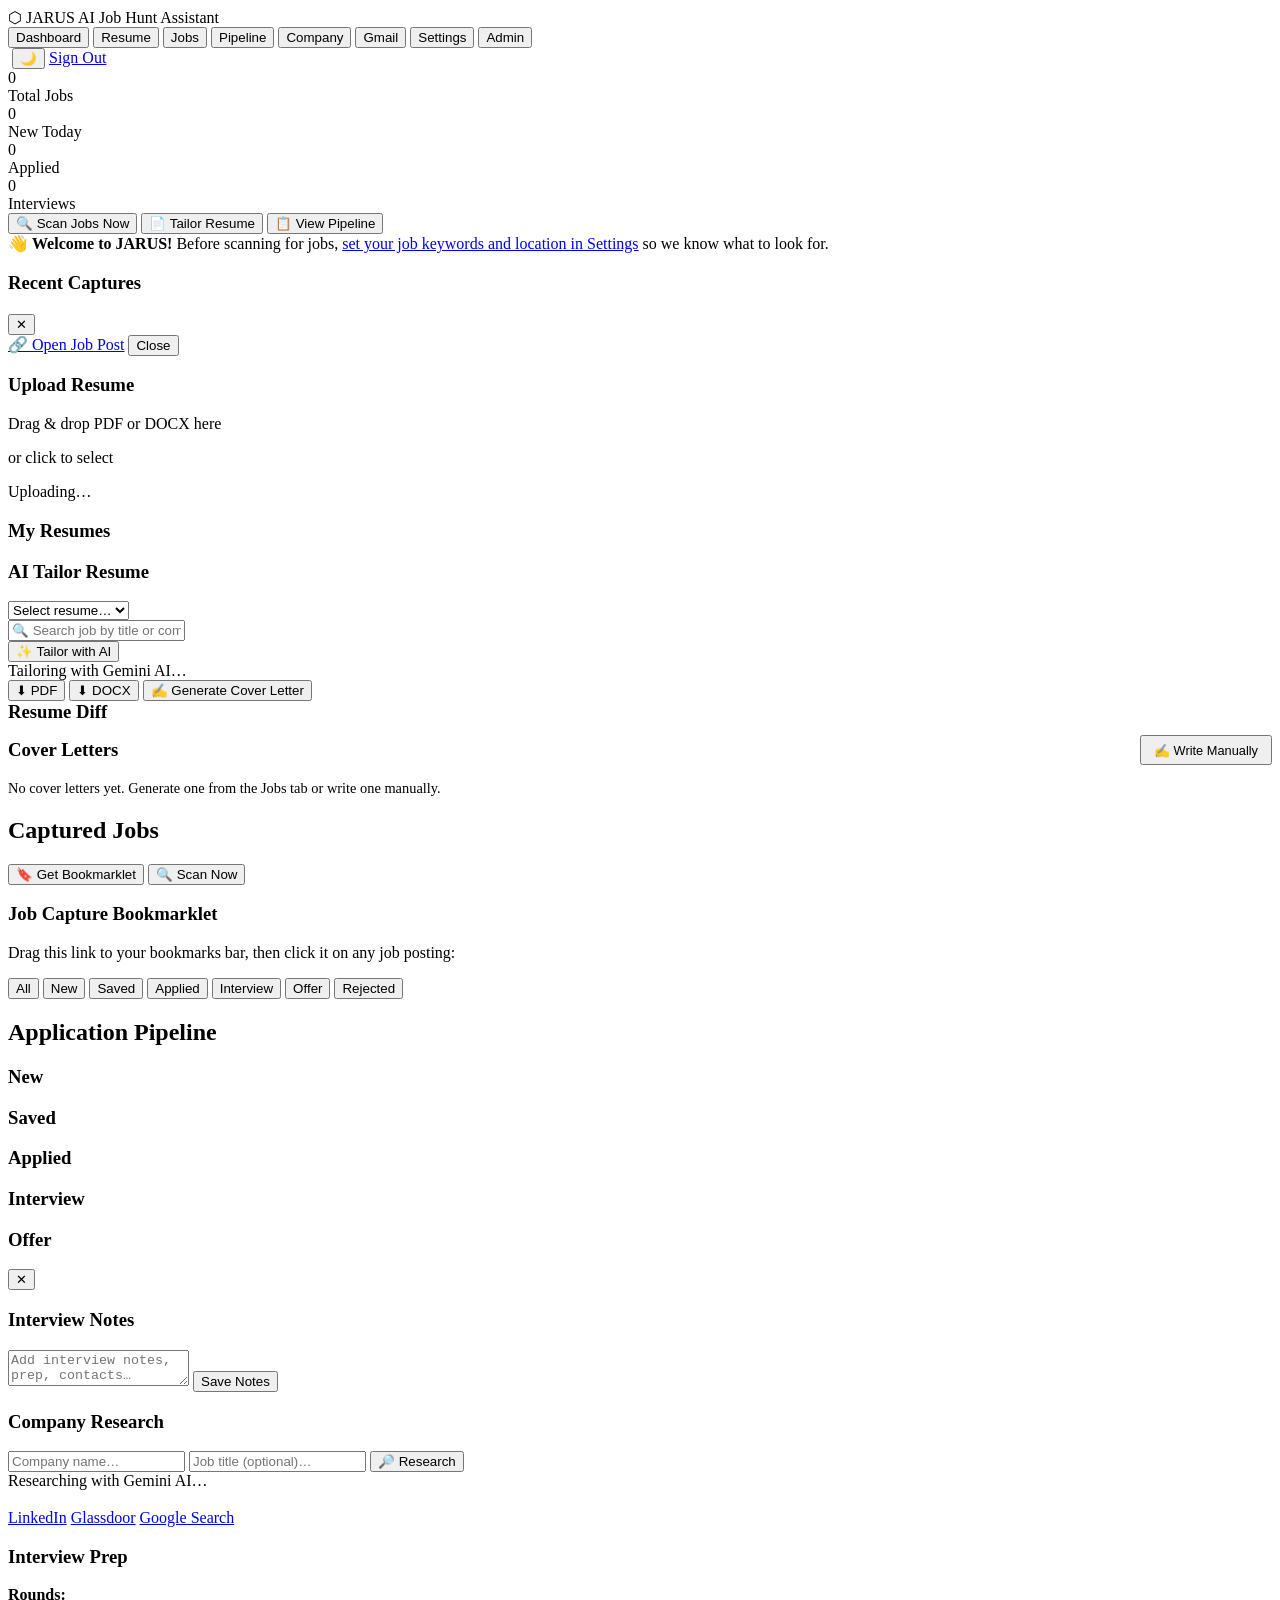
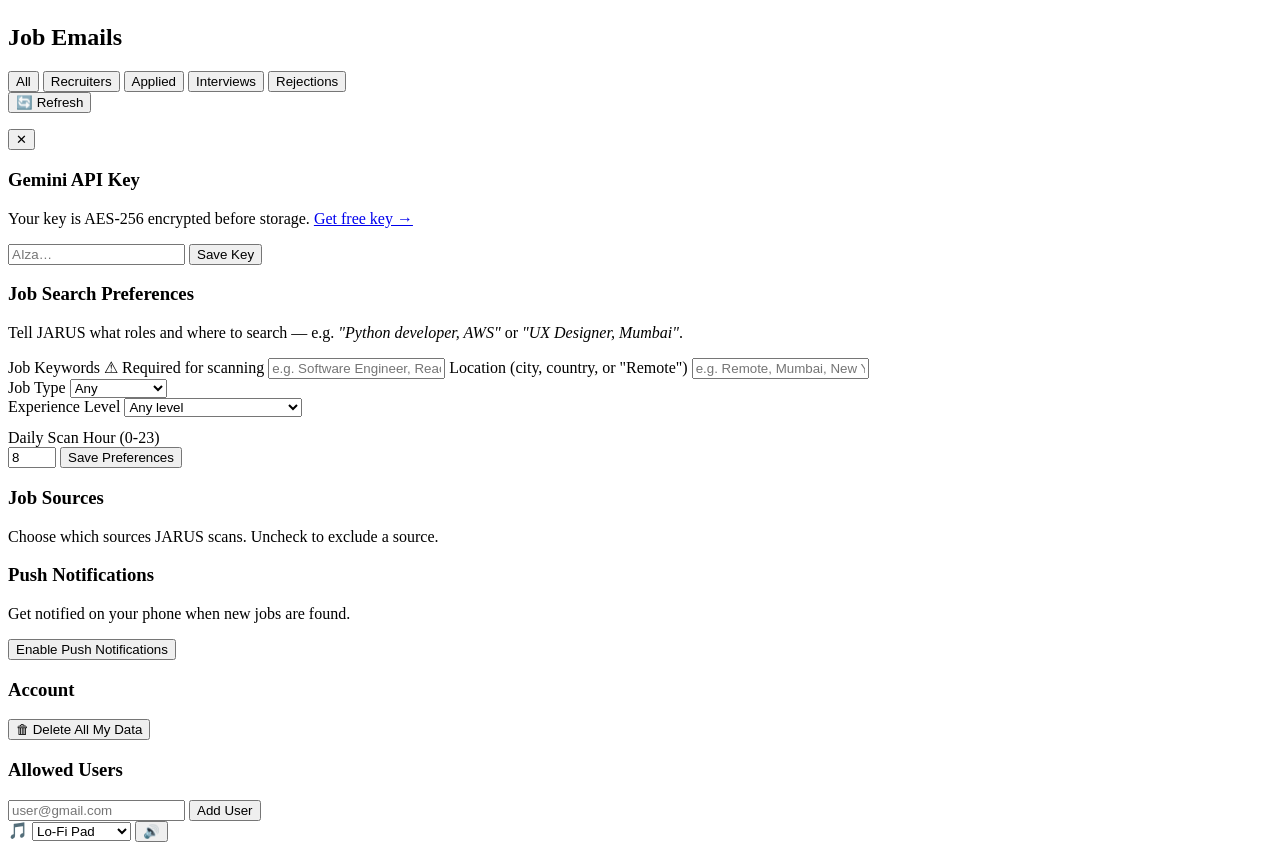
==== commit 01b253f0: "feat: searchable job filter in Resume tab + Gemini fallback models on 429 (tries gemini-1.5-flash/8b" ====
--- a/jarvis-ai/src/main/resources/static/index.html
+++ b/jarvis-ai/src/main/resources/static/index.html
@@ -5,7 +5,7 @@
   <meta name="viewport" content="width=device-width, initial-scale=1.0"/>
   <title>JARUS — AI Job Hunt Assistant</title>
   <link rel="manifest" href="/manifest.json"/>
-  <link rel="stylesheet" href="/css/jarus.css"/>
+  <link rel="stylesheet" href="/css/jarus.css?v=5"/>
   <meta name="theme-color" content="#060d1a"/>
 </head>
 <body>
@@ -101,7 +101,11 @@
           <div class="card" id="tailorCard">
             <h3>AI Tailor Resume</h3>
             <select id="tailorResumeSelect" class="select-input"><option value="">Select resume…</option></select>
-            <select id="tailorJobSelect" class="select-input"><option value="">Select job…</option></select>
+            <div class="job-search-wrap" id="tailorJobWrap">
+              <input type="text" id="tailorJobSearch" class="select-input" placeholder="🔍 Search job by title or company…" autocomplete="off" oninput="Resume.filterJobDropdown(this.value)" onfocus="Resume.showJobDropdown()" />
+              <input type="hidden" id="tailorJobSelect" />
+              <div id="tailorJobDropdown" class="job-search-dropdown hidden"></div>
+            </div>
             <button class="btn-primary" onclick="Resume.tailor()">✨ Tailor with AI</button>
             <div id="tailorProgress" class="tailor-progress hidden">
               <span class="tailor-spinner"></span>
@@ -316,12 +320,12 @@
     <button id="musicMuteBtn" title="Mute/unmute">🔊</button>
   </div>
 
-  <script src="/js/main.js?v=4"></script>
-  <script src="/js/resume.js?v=4"></script>
-  <script src="/js/jobs.js?v=4"></script>
-  <script src="/js/pipeline.js?v=4"></script>
-  <script src="/js/email.js?v=4"></script>
-  <script src="/js/settings.js?v=4"></script>
-  <script src="/js/music.js?v=4"></script>
+  <script src="/js/main.js?v=5"></script>
+  <script src="/js/resume.js?v=5"></script>
+  <script src="/js/jobs.js?v=5"></script>
+  <script src="/js/pipeline.js?v=5"></script>
+  <script src="/js/email.js?v=5"></script>
+  <script src="/js/settings.js?v=5"></script>
+  <script src="/js/music.js?v=5"></script>
 </body>
 </html>
